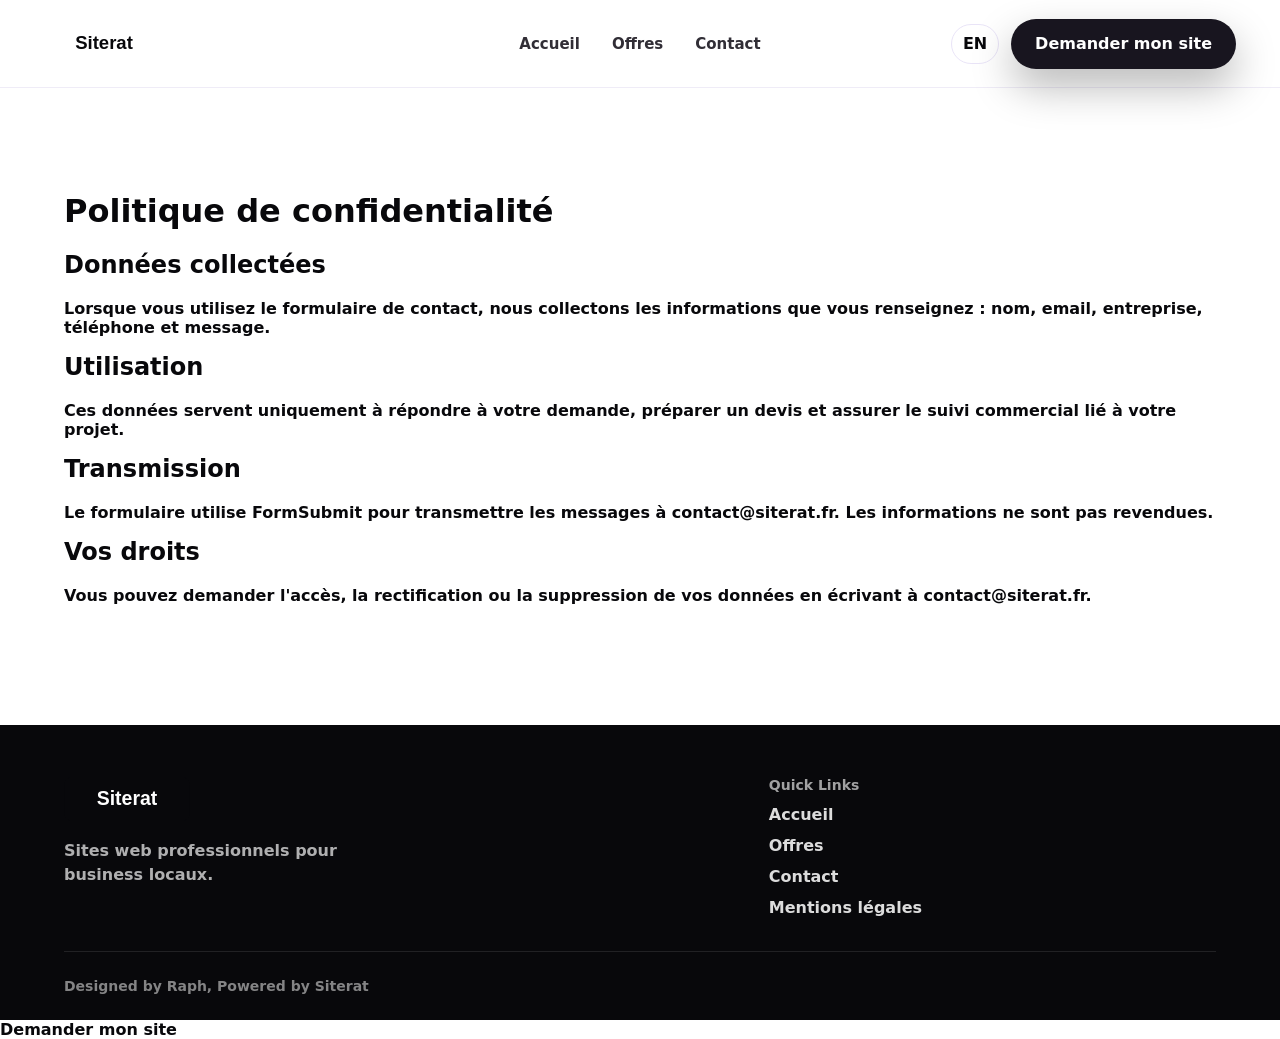
==== confidentialite.html @ 4a59ed34 "Add privacy policy page" ====
<!doctype html>
<html lang="fr">
  <head>
    <meta charset="utf-8" />
    <meta name="viewport" content="width=device-width, initial-scale=1" />
    <title>Confidentialit&eacute; | Siterat</title>
    <meta name="description" content="Politique de confidentialit&eacute; du site Siterat." />
    <link rel="canonical" href="https://siterat.fr/confidentialite.html" />
    <link rel="icon" href="assets/favicon.svg" type="image/svg+xml" />
    <link rel="stylesheet" href="styles.css" />
  </head>
  <body data-page="privacy">
    <header class="site-header" data-header><a class="brand" href="index.html"><img src="assets/siterat-logo-light.svg" alt="Siterat" /></a><button class="menu-button" type="button" aria-label="Menu" aria-expanded="false" data-menu-button><span></span><span></span><span></span></button><nav class="nav-links" data-nav><a href="index.html" data-fr="Accueil" data-en="Home">Accueil</a><a href="pricing.html" data-fr="Offres" data-en="Pricing">Offres</a><a href="contact.html">Contact</a></nav><div class="header-actions"><button class="lang-toggle" type="button" data-lang-toggle>EN</button><a class="button button-dark" href="contact.html"><span data-fr="Demander mon site" data-en="Request my site">Demander mon site</span></a></div></header>
    <main class="section-pad legal-page">
      <h1 data-fr="Politique de confidentialit&eacute;" data-en="Privacy policy">Politique de confidentialit&eacute;</h1>
      <section><h2 data-fr="Donn&eacute;es collect&eacute;es" data-en="Collected data">Donn&eacute;es collect&eacute;es</h2><p data-fr="Lorsque vous utilisez le formulaire de contact, nous collectons les informations que vous renseignez : nom, email, entreprise, t&eacute;l&eacute;phone et message." data-en="When you use the contact form, we collect the information you enter: name, email, company, phone and message.">Lorsque vous utilisez le formulaire de contact, nous collectons les informations que vous renseignez : nom, email, entreprise, t&eacute;l&eacute;phone et message.</p></section>
      <section><h2 data-fr="Utilisation" data-en="Use">Utilisation</h2><p data-fr="Ces donn&eacute;es servent uniquement &agrave; r&eacute;pondre &agrave; votre demande, pr&eacute;parer un devis et assurer le suivi commercial li&eacute; &agrave; votre projet." data-en="This data is only used to answer your request, prepare a quote and manage commercial follow-up related to your project.">Ces donn&eacute;es servent uniquement &agrave; r&eacute;pondre &agrave; votre demande, pr&eacute;parer un devis et assurer le suivi commercial li&eacute; &agrave; votre projet.</p></section>
      <section><h2 data-fr="Transmission" data-en="Transmission">Transmission</h2><p data-fr="Le formulaire utilise FormSubmit pour transmettre les messages &agrave; contact@siterat.fr. Les informations ne sont pas revendues." data-en="The form uses FormSubmit to send messages to contact@siterat.fr. Information is not resold.">Le formulaire utilise FormSubmit pour transmettre les messages &agrave; contact@siterat.fr. Les informations ne sont pas revendues.</p></section>
      <section><h2 data-fr="Vos droits" data-en="Your rights">Vos droits</h2><p data-fr="Vous pouvez demander l'acc&egrave;s, la rectification ou la suppression de vos donn&eacute;es en &eacute;crivant &agrave; contact@siterat.fr." data-en="You can request access, correction or deletion of your data by writing to contact@siterat.fr.">Vous pouvez demander l'acc&egrave;s, la rectification ou la suppression de vos donn&eacute;es en &eacute;crivant &agrave; <a href="mailto:contact@siterat.fr">contact@siterat.fr</a>.</p></section>
    </main>
    <footer class="site-footer"><div><a class="footer-brand" href="index.html"><img src="assets/siterat-logo-dark.svg" alt="Siterat" /></a><p data-fr="Sites web professionnels pour business locaux." data-en="Professional websites for local businesses.">Sites web professionnels pour business locaux.</p></div><nav class="footer-links"><strong>Quick Links</strong><a href="index.html" data-fr="Accueil" data-en="Home">Accueil</a><a href="pricing.html" data-fr="Offres" data-en="Pricing">Offres</a><a href="contact.html">Contact</a><a href="mentions-legales.html" data-fr="Mentions l&eacute;gales" data-en="Legal notice">Mentions l&eacute;gales</a></nav><div class="footer-bottom"><span>Designed by Raph, Powered by Siterat</span></div></footer>
    <a class="mobile-sticky-cta" href="contact.html" data-fr="Demander mon site" data-en="Request my site">Demander mon site</a>
    <script src="script.js"></script>
  </body>
</html>
---- styles.css ----
:root{--ink:#08080b;--ink2:#18151f;--muted:#666170;--paper:#fff;--soft:#f7f5ff;--line:#e9e4f7;--lav:#ded5ff;--violet:#6847ff;--violet2:#4e31de;--yellow:#ffe13f;--r:8px;--shadow:0 24px 60px rgba(52,38,115,.16);--dark-shadow:0 18px 42px rgba(0,0,0,.28)}*{box-sizing:border-box}html{scroll-behavior:smooth}body{margin:0;color:var(--ink);background:var(--paper);font-family:Manrope,Inter,system-ui,-apple-system,BlinkMacSystemFont,"Segoe UI",sans-serif;font-weight:700;letter-spacing:0}img{display:block;max-width:100%}a{color:inherit;text-decoration:none}button,input,textarea{font:inherit}.site-header{position:sticky;top:0;z-index:20;display:grid;grid-template-columns:1fr auto 1fr;align-items:center;gap:24px;min-height:88px;padding:16px clamp(20px,4vw,44px);background:rgba(255,255,255,.92);border-bottom:1px solid rgba(238,234,247,.9);backdrop-filter:blur(18px)}.brand img{width:auto;max-width:120px;max-height:42px;object-fit:contain}.nav-links{display:flex;align-items:center;justify-content:center;gap:clamp(18px,3vw,32px);color:#312e36;font-size:15px}.nav-links a{position:relative;padding:10px 0}.nav-links a:after{position:absolute;right:0;bottom:3px;left:0;height:2px;content:"";background:var(--violet);transform:scaleX(0);transition:transform .18s}.nav-links a:hover:after,.nav-links a[aria-current=page]:after{transform:scaleX(1)}.header-actions{display:flex;justify-self:end;align-items:center;gap:12px}.lang-toggle{width:48px;height:40px;border:1px solid var(--line);border-radius:999px;color:var(--ink);background:#fff;cursor:pointer}.menu-button{display:none;justify-self:end;width:46px;height:46px;border:1px solid var(--line);border-radius:999px;background:#fff}.menu-button span{display:block;width:18px;height:2px;margin:4px auto;background:var(--ink);border-radius:10px}.button{display:inline-flex;align-items:center;justify-content:center;gap:12px;min-height:50px;padding:0 24px;border:0;border-radius:999px;cursor:pointer;font-weight:800;line-height:1;transition:transform .18s,box-shadow .18s}.button:hover{transform:translateY(-2px)}.button i{display:grid;width:34px;height:34px;place-items:center;color:var(--ink);background:#fff;border-radius:999px;font-style:normal}.button-dark{color:#fff;background:var(--ink2);box-shadow:var(--dark-shadow)}.button-violet{color:#fff;background:linear-gradient(180deg,#7658ff,var(--violet2));box-shadow:0 18px 38px rgba(104,71,255,.38)}.button-light{color:var(--ink);background:#fff;box-shadow:0 18px 42px rgba(0,0,0,.14)}.hero,.page-hero{position:relative;overflow:hidden;background:radial-gradient(circle at 14% 18%,rgba(255,225,63,.28),transparent 22%),radial-gradient(circle at 78% 24%,rgba(104,71,255,.2),transparent 26%),linear-gradient(180deg,#fff 0%,#f7f4ff 30%,var(--lav) 100%)}.hero-home{display:grid;grid-template-columns:minmax(0,.92fr) minmax(360px,1.08fr);gap:clamp(34px,6vw,78px);align-items:center;min-height:calc(100vh - 88px);padding:74px clamp(18px,5vw,64px) 88px}.hero-copy{max-width:720px}.announcement{display:inline-flex;align-items:center;gap:10px;padding:6px 14px 6px 6px;color:#211f27;background:rgba(255,255,255,.94);border:1px solid #e9e3fb;border-radius:999px;box-shadow:0 14px 34px rgba(71,53,148,.16);font-size:14px}.announcement strong{padding:6px 11px;color:var(--ink);background:var(--yellow);border-radius:999px;font-size:13px}h1,h2,h3,p{margin-top:0}.hero h1,.page-hero h1{margin:26px 0 22px;font-size:clamp(46px,7.2vw,92px);line-height:.98;font-weight:800}.page-hero h1{max-width:920px;margin-inline:auto;font-size:clamp(42px,6vw,76px);text-align:center}.hero p,.page-hero p,.section-heading p,.section-copy p,.contact-copy p{color:var(--muted);font-size:clamp(17px,2vw,20px);line-height:1.55}.hero-actions{display:flex;flex-wrap:wrap;gap:14px;margin-top:32px}.comparison-card{position:relative;border:1px solid rgba(255,255,255,.9);border-radius:24px;background:rgba(255,255,255,.72);box-shadow:var(--shadow);backdrop-filter:blur(16px);padding:14px}.comparison-labels{display:flex;justify-content:space-between;padding:4px 8px 12px;color:var(--muted);font-size:13px;text-transform:uppercase}.comparison-stage{position:relative;min-height:470px;overflow:hidden;border-radius:18px;background:#ece8fa}.mockup{position:absolute;inset:0;display:grid;align-content:center;padding:clamp(22px,4vw,42px)}.before-site{color:#3f3b46;background:linear-gradient(135deg,#eeedf2,#d6d3dc)}.old-bar{width:100%;height:52px;margin-bottom:30px;border-radius:8px;background:repeating-linear-gradient(90deg,#b9b4c4 0 80px,#d5d1dc 80px 110px);opacity:.8}.old-feed{display:grid;gap:12px;max-width:360px}.old-feed span{height:48px;border-radius:8px;background:rgba(255,255,255,.5)}.after-site{color:#fff;background:radial-gradient(circle at 72% 20%,rgba(255,225,63,.36),transparent 24%),linear-gradient(135deg,#09090d,#211633 62%,#5d42f0);clip-path:inset(0 calc(100% - var(--split)) 0 0)}.site-top{display:flex;align-items:center;justify-content:space-between;gap:14px;margin-bottom:34px}.site-top span{width:38px;height:38px;border-radius:50%;background:var(--yellow)}.site-top a{padding:10px 15px;color:var(--ink);background:#fff;border-radius:999px;font-size:13px}.mockup h2{max-width:500px;margin-bottom:12px;font-size:clamp(34px,4vw,54px);line-height:1}.mockup p{max-width:460px;margin-bottom:28px;color:inherit;opacity:.82}.after-grid{display:grid;grid-template-columns:repeat(3,1fr);gap:12px;max-width:440px}.after-grid span{height:82px;border-radius:12px;background:rgba(255,255,255,.18);border:1px solid rgba(255,255,255,.22)}.comparison-divider{position:absolute;top:0;bottom:0;left:var(--split);width:2px;background:#fff;box-shadow:0 0 0 1px rgba(0,0,0,.08);transform:translateX(-1px)}.comparison-divider span{position:absolute;top:50%;left:50%;display:grid;width:50px;height:50px;place-items:center;color:var(--ink);background:#fff;border-radius:50%;box-shadow:var(--dark-shadow);transform:translate(-50%,-50%)}.comparison-range{position:absolute;inset:0;width:100%;height:100%;opacity:0;cursor:ew-resize}.drag-hint{margin:12px 6px 0;color:var(--muted);font-size:14px;text-align:center}.client-strip{overflow:hidden;padding:28px 0;background:#fff;border-block:1px solid var(--line)}.client-track{display:flex;width:max-content;gap:22px;animation:marquee 30s linear infinite}.client-track img{width:220px;height:86px;object-fit:contain;padding:16px;border:1px solid var(--line);border-radius:var(--r);background:#fff;box-shadow:0 12px 30px rgba(43,34,91,.06)}@keyframes marquee{to{transform:translateX(-50%)}}.section-pad{padding:104px clamp(20px,5vw,64px)}.split-section,.contact-hero{display:grid;grid-template-columns:minmax(0,.92fr) minmax(0,1.08fr);gap:clamp(32px,7vw,88px);align-items:center;width:min(1220px,100%);margin:0 auto}.section-copy h2,.section-heading h2,.bottom-cta h2,.contact-copy h1{margin-bottom:18px;font-size:clamp(38px,5.4vw,66px);line-height:1.04;font-weight:800}.eyebrow{margin-bottom:14px;color:var(--violet);font-size:14px;font-weight:800;text-transform:uppercase}.feature-stack,.faq-grid{display:grid;gap:16px}.feature-card,.customer-card,.support-card,.contact-form,details{border:1px solid var(--line);border-radius:var(--r);background:#fff;box-shadow:0 16px 40px rgba(28,21,66,.07)}.feature-card{padding:26px}.feature-card span{color:var(--violet);font-size:14px}.feature-card h3{margin:10px 0 8px;font-size:25px}.feature-card p{margin-bottom:0;color:var(--muted);line-height:1.5}.section-heading{max-width:820px;margin:0 auto 44px;text-align:center}.pricing-section{background:linear-gradient(180deg,#fff 0%,#f7f4ff 12%,var(--lav) 100%)}.pricing-grid{display:grid;grid-template-columns:repeat(3,minmax(0,1fr));gap:28px;width:min(1220px,100%);margin:0 auto}.price-card{overflow:hidden;border:1px solid rgba(255,255,255,.85);border-radius:26px;background:#efeff4;box-shadow:var(--shadow)}.price-card.featured{transform:translateY(-16px)}.price-head{display:grid;grid-template-columns:1fr auto;gap:18px;align-items:end;min-height:166px;padding:30px;background:#fff;border-radius:24px}.price-head h3{margin-bottom:7px;font-size:26px}.price-head p{margin-bottom:0;color:var(--muted)}.price span{display:block;margin-bottom:6px;color:var(--muted)}.price strong{font-size:clamp(42px,5vw,56px);line-height:.95}.full{width:calc(100% - 60px);margin:24px 30px 30px}.price-card ul{display:grid;gap:13px;margin:0;padding:0 30px 34px;list-style:none}.price-card li{position:relative;padding-left:24px;color:#403b49;line-height:1.4}.price-card li:before{position:absolute;top:.65em;left:0;width:6px;height:6px;content:"";background:var(--violet);border-radius:50%}.faq-section{background:#fbfaff}.faq-grid{width:min(960px,100%);margin:0 auto}details{padding:22px 24px}summary{cursor:pointer;font-size:19px;font-weight:800}details p{margin:14px 0 0;color:var(--muted);line-height:1.55}.page-hero{padding:94px clamp(20px,5vw,64px) 118px;text-align:center}.logo-wall{background:var(--soft)}.customer-grid{display:grid;grid-template-columns:repeat(5,minmax(0,1fr));gap:18px;width:min(1220px,100%);margin:0 auto}.customer-card{display:grid;gap:18px;padding:22px}.customer-card img{width:100%;height:96px;object-fit:contain;padding:12px;border-radius:var(--r);background:#fff;border:1px solid var(--line)}.customer-card p{margin-bottom:0;color:var(--muted);line-height:1.48}.contact-hero{align-items:start}.support-card{margin-top:28px;padding:24px}.support-card span{display:block;color:var(--violet);font-size:14px;text-transform:uppercase}.support-card a{display:inline-block;margin:10px 0 12px;font-size:24px}.contact-form{display:grid;grid-template-columns:repeat(2,minmax(0,1fr));gap:16px;padding:clamp(22px,4vw,34px);background:linear-gradient(180deg,rgba(255,255,255,.96),rgba(247,244,255,.96))}.contact-form label{display:grid;gap:8px;color:#34303a;font-size:14px}.contact-form input,.contact-form textarea{width:100%;border:1px solid #ddd7ef;border-radius:var(--r);padding:15px 16px;color:var(--ink);background:#fff;outline:0;resize:vertical}.contact-form input:focus,.contact-form textarea:focus{border-color:var(--violet);box-shadow:0 0 0 4px rgba(104,71,255,.14)}.full-field,.form-button,.form-note{grid-column:1/-1}.form-note{margin:0;color:var(--muted);font-size:13px;line-height:1.45}.success-banner{display:none;margin-bottom:20px;padding:16px 18px;color:#12351f;background:#e9f8ee;border:1px solid #bde8ca;border-radius:var(--r)}.success-banner.is-visible{display:block}.bottom-cta{padding:44px clamp(20px,5vw,64px);color:#fff;background:radial-gradient(circle at 68% 20%,rgba(104,71,255,.28),transparent 24%),linear-gradient(135deg,#08080b 0%,#171126 58%,#08080b 100%)}.bottom-cta-inner{display:grid;grid-template-columns:1fr auto;gap:24px;align-items:center;width:min(1180px,100%);margin:0 auto}.bottom-cta h2{max-width:760px;margin-bottom:0;font-size:clamp(30px,3.8vw,48px)}.bottom-cta .eyebrow{color:#d8d0ff}.site-footer{display:grid;grid-template-columns:1.2fr .8fr;gap:34px;padding:52px clamp(20px,5vw,64px) 26px;color:#fff;background:var(--ink)}.footer-brand img{width:auto;max-width:126px;max-height:54px;object-fit:contain}.site-footer p{max-width:300px;margin:18px 0 0;color:rgba(255,255,255,.68);line-height:1.55}.footer-links{display:grid;align-content:start;gap:12px}.footer-links strong{color:rgba(255,255,255,.62);font-size:14px}.footer-links a{color:rgba(255,255,255,.86)}.footer-bottom{grid-column:1/-1;padding-top:26px;color:rgba(255,255,255,.5);border-top:1px solid rgba(255,255,255,.1);font-size:14px}.reveal{opacity:0;transform:translateY(26px);transition:opacity .7s,transform .7s}.reveal.is-visible{opacity:1;transform:translateY(0)}@media (prefers-reduced-motion:reduce){*,*:before,*:after{scroll-behavior:auto!important;animation-duration:.01ms!important;animation-iteration-count:1!important;transition-duration:.01ms!important}}@media (max-width:980px){.site-header{grid-template-columns:1fr auto}.menu-button{display:block}.nav-links,.header-actions{display:none}.site-header.is-open .nav-links{display:grid;grid-column:1/-1;justify-content:stretch;gap:0;padding:8px;background:#fff;border:1px solid var(--line);border-radius:var(--r)}.site-header.is-open .nav-links a{padding:14px}.site-header.is-open .header-actions{display:flex;grid-column:1/-1;justify-self:stretch;justify-content:space-between}.hero-home,.split-section,.contact-hero,.bottom-cta-inner,.site-footer{grid-template-columns:1fr}.pricing-grid,.customer-grid{grid-template-columns:1fr}.price-card.featured{transform:none}}@media (max-width:640px){.site-header{min-height:76px;padding:14px 18px}.brand img{max-width:108px;max-height:38px}.hero-home{min-height:auto;padding-top:54px}.hero h1{font-size:47px}.comparison-stage{min-height:390px}.mockup h2{font-size:34px}.section-pad{padding:74px 18px}.price-head,.contact-form{grid-template-columns:1fr}.full{width:calc(100% - 52px);margin-inline:26px}.client-track img{width:180px;height:72px}}
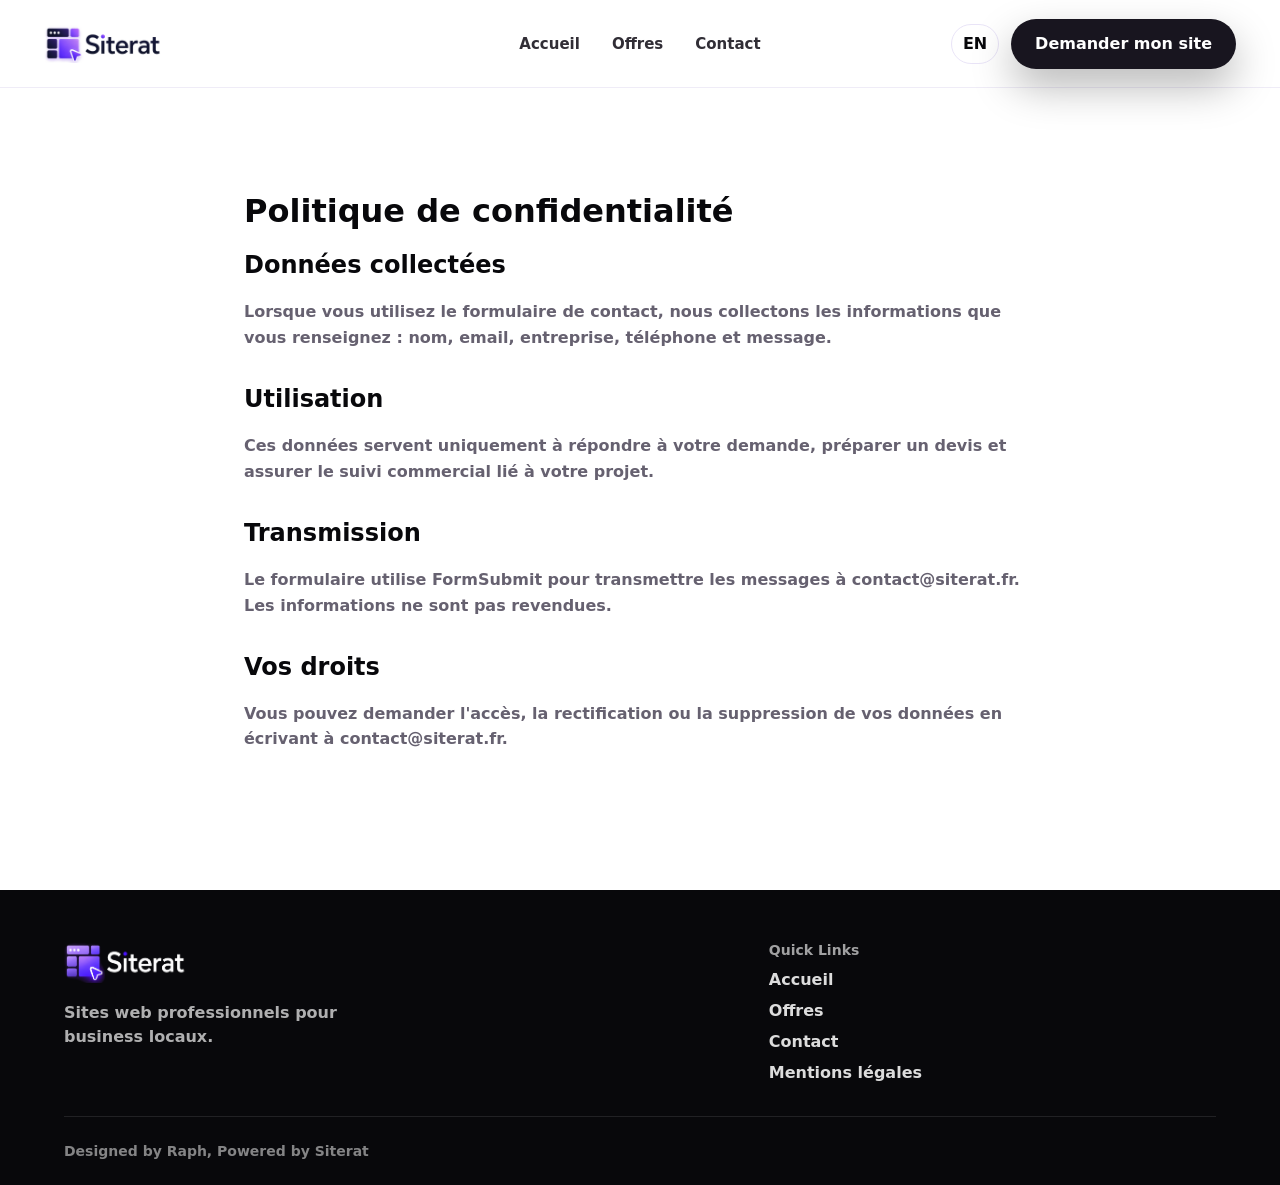
==== commit 5d99646e: "Update logo and footer branding in privacy page" ====
--- a/confidentialite.html
+++ b/confidentialite.html
@@ -10,7 +10,7 @@
     <link rel="stylesheet" href="styles.css" />
   </head>
   <body data-page="privacy">
-    <header class="site-header" data-header><a class="brand" href="index.html"><img src="assets/siterat-logo-light.svg" alt="Siterat" /></a><button class="menu-button" type="button" aria-label="Menu" aria-expanded="false" data-menu-button><span></span><span></span><span></span></button><nav class="nav-links" data-nav><a href="index.html" data-fr="Accueil" data-en="Home">Accueil</a><a href="pricing.html" data-fr="Offres" data-en="Pricing">Offres</a><a href="contact.html">Contact</a></nav><div class="header-actions"><button class="lang-toggle" type="button" data-lang-toggle>EN</button><a class="button button-dark" href="contact.html"><span data-fr="Demander mon site" data-en="Request my site">Demander mon site</span></a></div></header>
+    <header class="site-header" data-header><a class="brand" href="index.html"><img src="assets/Siterat_logo_white_background.png" alt="Siterat" /></a><button class="menu-button" type="button" aria-label="Menu" aria-expanded="false" data-menu-button><span></span><span></span><span></span></button><nav class="nav-links" data-nav><a href="index.html" data-fr="Accueil" data-en="Home">Accueil</a><a href="pricing.html" data-fr="Offres" data-en="Pricing">Offres</a><a href="contact.html">Contact</a></nav><div class="header-actions"><button class="lang-toggle" type="button" data-lang-toggle>EN</button><a class="button button-dark" href="contact.html"><span data-fr="Demander mon site" data-en="Request my site">Demander mon site</span></a></div></header>
     <main class="section-pad legal-page">
       <h1 data-fr="Politique de confidentialit&eacute;" data-en="Privacy policy">Politique de confidentialit&eacute;</h1>
       <section><h2 data-fr="Donn&eacute;es collect&eacute;es" data-en="Collected data">Donn&eacute;es collect&eacute;es</h2><p data-fr="Lorsque vous utilisez le formulaire de contact, nous collectons les informations que vous renseignez : nom, email, entreprise, t&eacute;l&eacute;phone et message." data-en="When you use the contact form, we collect the information you enter: name, email, company, phone and message.">Lorsque vous utilisez le formulaire de contact, nous collectons les informations que vous renseignez : nom, email, entreprise, t&eacute;l&eacute;phone et message.</p></section>
@@ -18,7 +18,7 @@
       <section><h2 data-fr="Transmission" data-en="Transmission">Transmission</h2><p data-fr="Le formulaire utilise FormSubmit pour transmettre les messages &agrave; contact@siterat.fr. Les informations ne sont pas revendues." data-en="The form uses FormSubmit to send messages to contact@siterat.fr. Information is not resold.">Le formulaire utilise FormSubmit pour transmettre les messages &agrave; contact@siterat.fr. Les informations ne sont pas revendues.</p></section>
       <section><h2 data-fr="Vos droits" data-en="Your rights">Vos droits</h2><p data-fr="Vous pouvez demander l'acc&egrave;s, la rectification ou la suppression de vos donn&eacute;es en &eacute;crivant &agrave; contact@siterat.fr." data-en="You can request access, correction or deletion of your data by writing to contact@siterat.fr.">Vous pouvez demander l'acc&egrave;s, la rectification ou la suppression de vos donn&eacute;es en &eacute;crivant &agrave; <a href="mailto:contact@siterat.fr">contact@siterat.fr</a>.</p></section>
     </main>
-    <footer class="site-footer"><div><a class="footer-brand" href="index.html"><img src="assets/siterat-logo-dark.svg" alt="Siterat" /></a><p data-fr="Sites web professionnels pour business locaux." data-en="Professional websites for local businesses.">Sites web professionnels pour business locaux.</p></div><nav class="footer-links"><strong>Quick Links</strong><a href="index.html" data-fr="Accueil" data-en="Home">Accueil</a><a href="pricing.html" data-fr="Offres" data-en="Pricing">Offres</a><a href="contact.html">Contact</a><a href="mentions-legales.html" data-fr="Mentions l&eacute;gales" data-en="Legal notice">Mentions l&eacute;gales</a></nav><div class="footer-bottom"><span>Designed by Raph, Powered by Siterat</span></div></footer>
+    <footer class="site-footer"><div><a class="footer-brand" href="index.html"><img src="assets/Siterat_logo_lightblack_background.png" alt="Siterat" /></a><p data-fr="Sites web professionnels pour business locaux." data-en="Professional websites for local businesses.">Sites web professionnels pour business locaux.</p></div><nav class="footer-links"><strong>Quick Links</strong><a href="index.html" data-fr="Accueil" data-en="Home">Accueil</a><a href="pricing.html" data-fr="Offres" data-en="Pricing">Offres</a><a href="contact.html">Contact</a><a href="mentions-legales.html" data-fr="Mentions l&eacute;gales" data-en="Legal notice">Mentions l&eacute;gales</a></nav><div class="footer-bottom"><span>Designed by Raph, Powered by Siterat</span></div></footer>
     <a class="mobile-sticky-cta" href="contact.html" data-fr="Demander mon site" data-en="Request my site">Demander mon site</a>
     <script src="script.js"></script>
   </body>
--- a/styles.css
+++ b/styles.css
@@ -1 +1,250 @@
-:root{--ink:#08080b;--ink2:#18151f;--muted:#666170;--paper:#fff;--soft:#f7f5ff;--line:#e9e4f7;--lav:#ded5ff;--violet:#6847ff;--violet2:#4e31de;--yellow:#ffe13f;--r:8px;--shadow:0 24px 60px rgba(52,38,115,.16);--dark-shadow:0 18px 42px rgba(0,0,0,.28)}*{box-sizing:border-box}html{scroll-behavior:smooth}body{margin:0;color:var(--ink);background:var(--paper);font-family:Manrope,Inter,system-ui,-apple-system,BlinkMacSystemFont,"Segoe UI",sans-serif;font-weight:700;letter-spacing:0}img{display:block;max-width:100%}a{color:inherit;text-decoration:none}button,input,textarea{font:inherit}.site-header{position:sticky;top:0;z-index:20;display:grid;grid-template-columns:1fr auto 1fr;align-items:center;gap:24px;min-height:88px;padding:16px clamp(20px,4vw,44px);background:rgba(255,255,255,.92);border-bottom:1px solid rgba(238,234,247,.9);backdrop-filter:blur(18px)}.brand img{width:auto;max-width:120px;max-height:42px;object-fit:contain}.nav-links{display:flex;align-items:center;justify-content:center;gap:clamp(18px,3vw,32px);color:#312e36;font-size:15px}.nav-links a{position:relative;padding:10px 0}.nav-links a:after{position:absolute;right:0;bottom:3px;left:0;height:2px;content:"";background:var(--violet);transform:scaleX(0);transition:transform .18s}.nav-links a:hover:after,.nav-links a[aria-current=page]:after{transform:scaleX(1)}.header-actions{display:flex;justify-self:end;align-items:center;gap:12px}.lang-toggle{width:48px;height:40px;border:1px solid var(--line);border-radius:999px;color:var(--ink);background:#fff;cursor:pointer}.menu-button{display:none;justify-self:end;width:46px;height:46px;border:1px solid var(--line);border-radius:999px;background:#fff}.menu-button span{display:block;width:18px;height:2px;margin:4px auto;background:var(--ink);border-radius:10px}.button{display:inline-flex;align-items:center;justify-content:center;gap:12px;min-height:50px;padding:0 24px;border:0;border-radius:999px;cursor:pointer;font-weight:800;line-height:1;transition:transform .18s,box-shadow .18s}.button:hover{transform:translateY(-2px)}.button i{display:grid;width:34px;height:34px;place-items:center;color:var(--ink);background:#fff;border-radius:999px;font-style:normal}.button-dark{color:#fff;background:var(--ink2);box-shadow:var(--dark-shadow)}.button-violet{color:#fff;background:linear-gradient(180deg,#7658ff,var(--violet2));box-shadow:0 18px 38px rgba(104,71,255,.38)}.button-light{color:var(--ink);background:#fff;box-shadow:0 18px 42px rgba(0,0,0,.14)}.hero,.page-hero{position:relative;overflow:hidden;background:radial-gradient(circle at 14% 18%,rgba(255,225,63,.28),transparent 22%),radial-gradient(circle at 78% 24%,rgba(104,71,255,.2),transparent 26%),linear-gradient(180deg,#fff 0%,#f7f4ff 30%,var(--lav) 100%)}.hero-home{display:grid;grid-template-columns:minmax(0,.92fr) minmax(360px,1.08fr);gap:clamp(34px,6vw,78px);align-items:center;min-height:calc(100vh - 88px);padding:74px clamp(18px,5vw,64px) 88px}.hero-copy{max-width:720px}.announcement{display:inline-flex;align-items:center;gap:10px;padding:6px 14px 6px 6px;color:#211f27;background:rgba(255,255,255,.94);border:1px solid #e9e3fb;border-radius:999px;box-shadow:0 14px 34px rgba(71,53,148,.16);font-size:14px}.announcement strong{padding:6px 11px;color:var(--ink);background:var(--yellow);border-radius:999px;font-size:13px}h1,h2,h3,p{margin-top:0}.hero h1,.page-hero h1{margin:26px 0 22px;font-size:clamp(46px,7.2vw,92px);line-height:.98;font-weight:800}.page-hero h1{max-width:920px;margin-inline:auto;font-size:clamp(42px,6vw,76px);text-align:center}.hero p,.page-hero p,.section-heading p,.section-copy p,.contact-copy p{color:var(--muted);font-size:clamp(17px,2vw,20px);line-height:1.55}.hero-actions{display:flex;flex-wrap:wrap;gap:14px;margin-top:32px}.comparison-card{position:relative;border:1px solid rgba(255,255,255,.9);border-radius:24px;background:rgba(255,255,255,.72);box-shadow:var(--shadow);backdrop-filter:blur(16px);padding:14px}.comparison-labels{display:flex;justify-content:space-between;padding:4px 8px 12px;color:var(--muted);font-size:13px;text-transform:uppercase}.comparison-stage{position:relative;min-height:470px;overflow:hidden;border-radius:18px;background:#ece8fa}.mockup{position:absolute;inset:0;display:grid;align-content:center;padding:clamp(22px,4vw,42px)}.before-site{color:#3f3b46;background:linear-gradient(135deg,#eeedf2,#d6d3dc)}.old-bar{width:100%;height:52px;margin-bottom:30px;border-radius:8px;background:repeating-linear-gradient(90deg,#b9b4c4 0 80px,#d5d1dc 80px 110px);opacity:.8}.old-feed{display:grid;gap:12px;max-width:360px}.old-feed span{height:48px;border-radius:8px;background:rgba(255,255,255,.5)}.after-site{color:#fff;background:radial-gradient(circle at 72% 20%,rgba(255,225,63,.36),transparent 24%),linear-gradient(135deg,#09090d,#211633 62%,#5d42f0);clip-path:inset(0 calc(100% - var(--split)) 0 0)}.site-top{display:flex;align-items:center;justify-content:space-between;gap:14px;margin-bottom:34px}.site-top span{width:38px;height:38px;border-radius:50%;background:var(--yellow)}.site-top a{padding:10px 15px;color:var(--ink);background:#fff;border-radius:999px;font-size:13px}.mockup h2{max-width:500px;margin-bottom:12px;font-size:clamp(34px,4vw,54px);line-height:1}.mockup p{max-width:460px;margin-bottom:28px;color:inherit;opacity:.82}.after-grid{display:grid;grid-template-columns:repeat(3,1fr);gap:12px;max-width:440px}.after-grid span{height:82px;border-radius:12px;background:rgba(255,255,255,.18);border:1px solid rgba(255,255,255,.22)}.comparison-divider{position:absolute;top:0;bottom:0;left:var(--split);width:2px;background:#fff;box-shadow:0 0 0 1px rgba(0,0,0,.08);transform:translateX(-1px)}.comparison-divider span{position:absolute;top:50%;left:50%;display:grid;width:50px;height:50px;place-items:center;color:var(--ink);background:#fff;border-radius:50%;box-shadow:var(--dark-shadow);transform:translate(-50%,-50%)}.comparison-range{position:absolute;inset:0;width:100%;height:100%;opacity:0;cursor:ew-resize}.drag-hint{margin:12px 6px 0;color:var(--muted);font-size:14px;text-align:center}.client-strip{overflow:hidden;padding:28px 0;background:#fff;border-block:1px solid var(--line)}.client-track{display:flex;width:max-content;gap:22px;animation:marquee 30s linear infinite}.client-track img{width:220px;height:86px;object-fit:contain;padding:16px;border:1px solid var(--line);border-radius:var(--r);background:#fff;box-shadow:0 12px 30px rgba(43,34,91,.06)}@keyframes marquee{to{transform:translateX(-50%)}}.section-pad{padding:104px clamp(20px,5vw,64px)}.split-section,.contact-hero{display:grid;grid-template-columns:minmax(0,.92fr) minmax(0,1.08fr);gap:clamp(32px,7vw,88px);align-items:center;width:min(1220px,100%);margin:0 auto}.section-copy h2,.section-heading h2,.bottom-cta h2,.contact-copy h1{margin-bottom:18px;font-size:clamp(38px,5.4vw,66px);line-height:1.04;font-weight:800}.eyebrow{margin-bottom:14px;color:var(--violet);font-size:14px;font-weight:800;text-transform:uppercase}.feature-stack,.faq-grid{display:grid;gap:16px}.feature-card,.customer-card,.support-card,.contact-form,details{border:1px solid var(--line);border-radius:var(--r);background:#fff;box-shadow:0 16px 40px rgba(28,21,66,.07)}.feature-card{padding:26px}.feature-card span{color:var(--violet);font-size:14px}.feature-card h3{margin:10px 0 8px;font-size:25px}.feature-card p{margin-bottom:0;color:var(--muted);line-height:1.5}.section-heading{max-width:820px;margin:0 auto 44px;text-align:center}.pricing-section{background:linear-gradient(180deg,#fff 0%,#f7f4ff 12%,var(--lav) 100%)}.pricing-grid{display:grid;grid-template-columns:repeat(3,minmax(0,1fr));gap:28px;width:min(1220px,100%);margin:0 auto}.price-card{overflow:hidden;border:1px solid rgba(255,255,255,.85);border-radius:26px;background:#efeff4;box-shadow:var(--shadow)}.price-card.featured{transform:translateY(-16px)}.price-head{display:grid;grid-template-columns:1fr auto;gap:18px;align-items:end;min-height:166px;padding:30px;background:#fff;border-radius:24px}.price-head h3{margin-bottom:7px;font-size:26px}.price-head p{margin-bottom:0;color:var(--muted)}.price span{display:block;margin-bottom:6px;color:var(--muted)}.price strong{font-size:clamp(42px,5vw,56px);line-height:.95}.full{width:calc(100% - 60px);margin:24px 30px 30px}.price-card ul{display:grid;gap:13px;margin:0;padding:0 30px 34px;list-style:none}.price-card li{position:relative;padding-left:24px;color:#403b49;line-height:1.4}.price-card li:before{position:absolute;top:.65em;left:0;width:6px;height:6px;content:"";background:var(--violet);border-radius:50%}.faq-section{background:#fbfaff}.faq-grid{width:min(960px,100%);margin:0 auto}details{padding:22px 24px}summary{cursor:pointer;font-size:19px;font-weight:800}details p{margin:14px 0 0;color:var(--muted);line-height:1.55}.page-hero{padding:94px clamp(20px,5vw,64px) 118px;text-align:center}.logo-wall{background:var(--soft)}.customer-grid{display:grid;grid-template-columns:repeat(5,minmax(0,1fr));gap:18px;width:min(1220px,100%);margin:0 auto}.customer-card{display:grid;gap:18px;padding:22px}.customer-card img{width:100%;height:96px;object-fit:contain;padding:12px;border-radius:var(--r);background:#fff;border:1px solid var(--line)}.customer-card p{margin-bottom:0;color:var(--muted);line-height:1.48}.contact-hero{align-items:start}.support-card{margin-top:28px;padding:24px}.support-card span{display:block;color:var(--violet);font-size:14px;text-transform:uppercase}.support-card a{display:inline-block;margin:10px 0 12px;font-size:24px}.contact-form{display:grid;grid-template-columns:repeat(2,minmax(0,1fr));gap:16px;padding:clamp(22px,4vw,34px);background:linear-gradient(180deg,rgba(255,255,255,.96),rgba(247,244,255,.96))}.contact-form label{display:grid;gap:8px;color:#34303a;font-size:14px}.contact-form input,.contact-form textarea{width:100%;border:1px solid #ddd7ef;border-radius:var(--r);padding:15px 16px;color:var(--ink);background:#fff;outline:0;resize:vertical}.contact-form input:focus,.contact-form textarea:focus{border-color:var(--violet);box-shadow:0 0 0 4px rgba(104,71,255,.14)}.full-field,.form-button,.form-note{grid-column:1/-1}.form-note{margin:0;color:var(--muted);font-size:13px;line-height:1.45}.success-banner{display:none;margin-bottom:20px;padding:16px 18px;color:#12351f;background:#e9f8ee;border:1px solid #bde8ca;border-radius:var(--r)}.success-banner.is-visible{display:block}.bottom-cta{padding:44px clamp(20px,5vw,64px);color:#fff;background:radial-gradient(circle at 68% 20%,rgba(104,71,255,.28),transparent 24%),linear-gradient(135deg,#08080b 0%,#171126 58%,#08080b 100%)}.bottom-cta-inner{display:grid;grid-template-columns:1fr auto;gap:24px;align-items:center;width:min(1180px,100%);margin:0 auto}.bottom-cta h2{max-width:760px;margin-bottom:0;font-size:clamp(30px,3.8vw,48px)}.bottom-cta .eyebrow{color:#d8d0ff}.site-footer{display:grid;grid-template-columns:1.2fr .8fr;gap:34px;padding:52px clamp(20px,5vw,64px) 26px;color:#fff;background:var(--ink)}.footer-brand img{width:auto;max-width:126px;max-height:54px;object-fit:contain}.site-footer p{max-width:300px;margin:18px 0 0;color:rgba(255,255,255,.68);line-height:1.55}.footer-links{display:grid;align-content:start;gap:12px}.footer-links strong{color:rgba(255,255,255,.62);font-size:14px}.footer-links a{color:rgba(255,255,255,.86)}.footer-bottom{grid-column:1/-1;padding-top:26px;color:rgba(255,255,255,.5);border-top:1px solid rgba(255,255,255,.1);font-size:14px}.reveal{opacity:0;transform:translateY(26px);transition:opacity .7s,transform .7s}.reveal.is-visible{opacity:1;transform:translateY(0)}@media (prefers-reduced-motion:reduce){*,*:before,*:after{scroll-behavior:auto!important;animation-duration:.01ms!important;animation-iteration-count:1!important;transition-duration:.01ms!important}}@media (max-width:980px){.site-header{grid-template-columns:1fr auto}.menu-button{display:block}.nav-links,.header-actions{display:none}.site-header.is-open .nav-links{display:grid;grid-column:1/-1;justify-content:stretch;gap:0;padding:8px;background:#fff;border:1px solid var(--line);border-radius:var(--r)}.site-header.is-open .nav-links a{padding:14px}.site-header.is-open .header-actions{display:flex;grid-column:1/-1;justify-self:stretch;justify-content:space-between}.hero-home,.split-section,.contact-hero,.bottom-cta-inner,.site-footer{grid-template-columns:1fr}.pricing-grid,.customer-grid{grid-template-columns:1fr}.price-card.featured{transform:none}}@media (max-width:640px){.site-header{min-height:76px;padding:14px 18px}.brand img{max-width:108px;max-height:38px}.hero-home{min-height:auto;padding-top:54px}.hero h1{font-size:47px}.comparison-stage{min-height:390px}.mockup h2{font-size:34px}.section-pad{padding:74px 18px}.price-head,.contact-form{grid-template-columns:1fr}.full{width:calc(100% - 52px);margin-inline:26px}.client-track img{width:180px;height:72px}}
+:root {
+  --ink: #08080b;
+  --ink-2: #18151f;
+  --muted: #666170;
+  --paper: #fff;
+  --soft: #f7f5ff;
+  --line: #e9e4f7;
+  --lavender: #ded5ff;
+  --violet: #6847ff;
+  --violet-2: #4e31de;
+  --yellow: #ffe13f;
+  --radius: 8px;
+  --shadow-soft: 0 24px 60px rgba(52, 38, 115, 0.16);
+  --shadow-dark: 0 18px 42px rgba(0, 0, 0, 0.28);
+}
+
+* { box-sizing: border-box; }
+html { scroll-behavior: smooth; }
+body {
+  margin: 0;
+  color: var(--ink);
+  background: var(--paper);
+  font-family: Manrope, Inter, system-ui, -apple-system, BlinkMacSystemFont, "Segoe UI", sans-serif;
+  font-weight: 700;
+  letter-spacing: 0;
+}
+img { display: block; max-width: 100%; }
+a { color: inherit; text-decoration: none; }
+button, input, textarea { font: inherit; }
+a:focus-visible, button:focus-visible, input:focus-visible, textarea:focus-visible, summary:focus-visible {
+  outline: 3px solid rgba(104, 71, 255, 0.36);
+  outline-offset: 3px;
+}
+
+.site-header {
+  position: sticky;
+  top: 0;
+  z-index: 30;
+  display: grid;
+  grid-template-columns: 1fr auto 1fr;
+  align-items: center;
+  gap: 24px;
+  min-height: 88px;
+  padding: 16px clamp(20px, 4vw, 44px);
+  background: rgba(255, 255, 255, 0.92);
+  border-bottom: 1px solid rgba(238, 234, 247, 0.9);
+  backdrop-filter: blur(18px);
+}
+.brand img { width: auto; max-width: 120px; max-height: 42px; object-fit: contain; }
+.nav-links { display: flex; align-items: center; justify-content: center; gap: clamp(18px, 3vw, 32px); color: #312e36; font-size: 15px; }
+.nav-links a { position: relative; padding: 10px 0; }
+.nav-links a::after { position: absolute; right: 0; bottom: 3px; left: 0; height: 2px; content: ""; background: var(--violet); transform: scaleX(0); transition: transform 180ms ease; }
+.nav-links a:hover::after, .nav-links a[aria-current="page"]::after { transform: scaleX(1); }
+.header-actions { display: flex; justify-self: end; align-items: center; gap: 12px; }
+.lang-toggle { width: 48px; height: 40px; border: 1px solid var(--line); border-radius: 999px; color: var(--ink); background: #fff; cursor: pointer; }
+.menu-button { display: none; justify-self: end; width: 46px; height: 46px; border: 1px solid var(--line); border-radius: 999px; background: #fff; }
+.menu-button span { display: block; width: 18px; height: 2px; margin: 4px auto; background: var(--ink); border-radius: 10px; }
+
+.button {
+  display: inline-flex;
+  align-items: center;
+  justify-content: center;
+  gap: 12px;
+  min-height: 50px;
+  padding: 0 24px;
+  border: 0;
+  border-radius: 999px;
+  cursor: pointer;
+  font-weight: 800;
+  line-height: 1;
+  transition: transform 180ms ease, box-shadow 180ms ease;
+}
+.button:hover { transform: translateY(-2px); }
+.button i { display: grid; width: 34px; height: 34px; place-items: center; color: var(--ink); background: #fff; border-radius: 999px; font-style: normal; }
+.button-dark { color: #fff; background: var(--ink-2); box-shadow: var(--shadow-dark); }
+.button-violet { color: #fff; background: linear-gradient(180deg, #7658ff, var(--violet-2)); box-shadow: 0 18px 38px rgba(104, 71, 255, 0.38); }
+.button-light { color: var(--ink); background: #fff; box-shadow: 0 18px 42px rgba(0, 0, 0, 0.14); }
+
+.hero, .page-hero {
+  position: relative;
+  overflow: hidden;
+  background:
+    radial-gradient(circle at 14% 18%, rgba(255, 225, 63, 0.28), transparent 22%),
+    radial-gradient(circle at 78% 24%, rgba(104, 71, 255, 0.2), transparent 26%),
+    linear-gradient(180deg, #fff 0%, #f7f4ff 30%, var(--lavender) 100%);
+}
+.hero-home {
+  display: grid;
+  grid-template-columns: minmax(0, 0.92fr) minmax(360px, 1.08fr);
+  gap: clamp(34px, 6vw, 78px);
+  align-items: center;
+  min-height: calc(100vh - 88px);
+  padding: 74px clamp(18px, 5vw, 64px) 88px;
+}
+.hero-copy { max-width: 720px; }
+.announcement {
+  display: inline-flex;
+  align-items: center;
+  gap: 10px;
+  padding: 6px 14px 6px 6px;
+  color: #211f27;
+  background: rgba(255, 255, 255, 0.94);
+  border: 1px solid #e9e3fb;
+  border-radius: 999px;
+  box-shadow: 0 14px 34px rgba(71, 53, 148, 0.16);
+  font-size: 14px;
+}
+.announcement strong { padding: 6px 11px; color: var(--ink); background: var(--yellow); border-radius: 999px; font-size: 13px; }
+h1, h2, h3, p { margin-top: 0; }
+.hero h1, .page-hero h1 { margin: 26px 0 22px; font-size: clamp(46px, 7.2vw, 92px); line-height: 0.98; font-weight: 800; }
+.page-hero h1 { max-width: 920px; margin-inline: auto; font-size: clamp(42px, 6vw, 76px); text-align: center; }
+.hero p, .page-hero p, .section-heading p, .section-copy p, .contact-copy p { color: var(--muted); font-size: clamp(17px, 2vw, 20px); line-height: 1.55; }
+.hero-actions { display: flex; flex-wrap: wrap; gap: 14px; margin-top: 32px; }
+
+.comparison-card { position: relative; border: 1px solid rgba(255,255,255,.9); border-radius: 24px; background: rgba(255,255,255,.72); box-shadow: var(--shadow-soft); backdrop-filter: blur(16px); padding: 14px; }
+.comparison-labels { display: flex; justify-content: space-between; padding: 4px 8px 12px; color: var(--muted); font-size: 13px; text-transform: uppercase; }
+.comparison-stage { position: relative; min-height: 470px; overflow: hidden; border-radius: 18px; background: #ece8fa; }
+.mockup { position: absolute; inset: 0; display: grid; align-content: center; padding: clamp(22px, 4vw, 42px); }
+.before-site { color: #3f3b46; background: linear-gradient(135deg, #eeedf2, #d6d3dc); }
+.old-browser { display: flex; gap: 8px; width: 100%; height: 52px; margin-bottom: 30px; padding: 18px; border-radius: 8px; background: #c7c2cf; }
+.old-browser span { width: 12px; height: 12px; border-radius: 50%; background: #9f99ac; }
+.old-feed { display: grid; gap: 12px; max-width: 360px; }
+.old-feed span { height: 48px; border-radius: 8px; background: rgba(255,255,255,.5); }
+.after-site { color: #fff; background: radial-gradient(circle at 72% 20%, rgba(255,225,63,.36), transparent 24%), linear-gradient(135deg, #09090d, #211633 62%, #5d42f0); clip-path: inset(0 calc(100% - var(--split)) 0 0); }
+.site-top { display: flex; align-items: center; justify-content: space-between; gap: 14px; margin-bottom: 34px; }
+.site-top span { width: 38px; height: 38px; border-radius: 50%; background: var(--yellow); }
+.site-top a { padding: 10px 15px; color: var(--ink); background: #fff; border-radius: 999px; font-size: 13px; }
+.mockup h2 { max-width: 500px; margin-bottom: 12px; font-size: clamp(34px, 4vw, 54px); line-height: 1; }
+.mockup p { max-width: 460px; margin-bottom: 28px; color: inherit; opacity: .82; }
+.after-grid { display: grid; grid-template-columns: repeat(3, 1fr); gap: 12px; max-width: 440px; }
+.after-grid span { display: grid; gap: 4px; min-height: 82px; align-content: center; padding: 14px; border-radius: 12px; background: rgba(255,255,255,.18); border: 1px solid rgba(255,255,255,.22); }
+.after-grid b { font-size: 20px; }
+.after-grid small { color: rgba(255,255,255,.74); }
+.comparison-divider { position: absolute; top: 0; bottom: 0; left: var(--split); width: 2px; background: #fff; box-shadow: 0 0 0 1px rgba(0,0,0,.08); transform: translateX(-1px); }
+.comparison-divider span { position: absolute; top: 50%; left: 50%; display: grid; width: 50px; height: 50px; place-items: center; color: var(--ink); background: #fff; border-radius: 50%; box-shadow: var(--shadow-dark); transform: translate(-50%, -50%); }
+.comparison-range { position: absolute; inset: 0; width: 100%; height: 100%; opacity: 0; cursor: ew-resize; }
+.drag-hint { margin: 12px 6px 0; color: var(--muted); font-size: 14px; text-align: center; }
+
+.client-strip { overflow: hidden; padding: 28px 0; background: #fff; border-block: 1px solid var(--line); }
+.client-track { display: flex; width: max-content; gap: 22px; animation: marquee 30s linear infinite; }
+.client-track img { width: 220px; height: 86px; object-fit: contain; padding: 16px; border: 1px solid var(--line); border-radius: var(--radius); background: #fff; box-shadow: 0 12px 30px rgba(43,34,91,.06); }
+@keyframes marquee { to { transform: translateX(-50%); } }
+
+.section-pad { padding: 104px clamp(20px, 5vw, 64px); }
+.split-section, .contact-hero { display: grid; grid-template-columns: minmax(0,.92fr) minmax(0,1.08fr); gap: clamp(32px, 7vw, 88px); align-items: center; width: min(1220px, 100%); margin: 0 auto; }
+.section-copy h2, .section-heading h2, .bottom-cta h2, .contact-copy h1 { margin-bottom: 18px; font-size: clamp(38px, 5.4vw, 66px); line-height: 1.04; font-weight: 800; }
+.eyebrow { margin-bottom: 14px; color: var(--violet); font-size: 14px; font-weight: 800; text-transform: uppercase; }
+.feature-stack, .faq-grid { display: grid; gap: 16px; }
+.feature-card, .customer-card, .support-card, .contact-form, details, .deliverables-grid article { border: 1px solid var(--line); border-radius: var(--radius); background: #fff; box-shadow: 0 16px 40px rgba(28,21,66,.07); }
+.feature-card { padding: 26px; }
+.feature-card span, .deliverables-grid span { color: var(--violet); font-size: 14px; }
+.feature-card h3 { margin: 10px 0 8px; font-size: 25px; }
+.feature-card p { margin-bottom: 0; color: var(--muted); line-height: 1.5; }
+.section-heading { max-width: 820px; margin: 0 auto 44px; text-align: center; }
+
+.deliverables-section { background: #fbfaff; }
+.deliverables-grid { display: grid; grid-template-columns: repeat(4, minmax(0, 1fr)); gap: 18px; width: min(1220px, 100%); margin: 0 auto; }
+.deliverables-grid article { display: grid; gap: 12px; padding: 24px; }
+.deliverables-grid strong { font-size: 20px; }
+.deliverables-grid p { margin: 0; color: var(--muted); line-height: 1.5; }
+
+.pricing-section { background: linear-gradient(180deg, #fff 0%, #f7f4ff 12%, var(--lavender) 100%); }
+.pricing-grid { display: grid; grid-template-columns: repeat(3, minmax(0, 1fr)); gap: 28px; width: min(1220px, 100%); margin: 0 auto; }
+.price-card { overflow: hidden; border: 1px solid rgba(255,255,255,.85); border-radius: 26px; background: #efeff4; box-shadow: var(--shadow-soft); }
+.price-card.featured { transform: translateY(-16px); }
+.price-head { display: grid; grid-template-columns: 1fr auto; gap: 18px; align-items: end; min-height: 166px; padding: 30px; background: #fff; border-radius: 24px; }
+.price-head h3 { margin-bottom: 7px; font-size: 26px; }
+.price-head p { margin-bottom: 0; color: var(--muted); }
+.price span { display: block; margin-bottom: 6px; color: var(--muted); }
+.price strong { font-size: clamp(42px, 5vw, 56px); line-height: .95; }
+.full { width: calc(100% - 60px); margin: 24px 30px 30px; }
+.price-card ul { display: grid; gap: 13px; margin: 0; padding: 0 30px 34px; list-style: none; }
+.price-card li { position: relative; padding-left: 24px; color: #403b49; line-height: 1.4; }
+.price-card li::before { position: absolute; top: .65em; left: 0; width: 6px; height: 6px; content: ""; background: var(--violet); border-radius: 50%; }
+
+.faq-section { background: #fbfaff; }
+.faq-grid { width: min(960px, 100%); margin: 0 auto; }
+details { padding: 22px 24px; }
+summary { cursor: pointer; font-size: 19px; font-weight: 800; }
+details p { margin: 14px 0 0; color: var(--muted); line-height: 1.55; }
+
+.page-hero { padding: 94px clamp(20px, 5vw, 64px) 118px; text-align: center; }
+.logo-wall { background: var(--soft); }
+.customer-grid { display: grid; grid-template-columns: repeat(5, minmax(0, 1fr)); gap: 18px; width: min(1220px, 100%); margin: 0 auto; }
+.customer-card { display: grid; gap: 18px; padding: 22px; }
+.customer-card img { width: 100%; height: 96px; object-fit: contain; padding: 12px; border-radius: var(--radius); background: #fff; border: 1px solid var(--line); }
+.customer-card p { margin-bottom: 0; color: var(--muted); line-height: 1.48; }
+
+.contact-hero { align-items: start; }
+.support-card { margin-top: 28px; padding: 24px; }
+.support-card span { display: block; color: var(--violet); font-size: 14px; text-transform: uppercase; }
+.support-card a { display: inline-block; margin: 10px 0 12px; font-size: 24px; word-break: break-word; }
+.contact-form { display: grid; grid-template-columns: repeat(2, minmax(0,1fr)); gap: 16px; padding: clamp(22px,4vw,34px); background: linear-gradient(180deg, rgba(255,255,255,.96), rgba(247,244,255,.96)); }
+.contact-form label { display: grid; gap: 8px; color: #34303a; font-size: 14px; }
+.contact-form input, .contact-form textarea { width: 100%; border: 1px solid #ddd7ef; border-radius: var(--radius); padding: 15px 16px; color: var(--ink); background: #fff; outline: 0; resize: vertical; }
+.contact-form input:focus, .contact-form textarea:focus { border-color: var(--violet); box-shadow: 0 0 0 4px rgba(104,71,255,.14); }
+.full-field, .form-button, .form-note { grid-column: 1 / -1; }
+.form-note { margin: 0; color: var(--muted); font-size: 13px; line-height: 1.45; }
+.hp-field { position: absolute; left: -9999px; opacity: 0; pointer-events: none; }
+.success-banner { display: none; margin-bottom: 20px; padding: 16px 18px; color: #12351f; background: #e9f8ee; border: 1px solid #bde8ca; border-radius: var(--radius); }
+.success-banner.is-visible { display: block; }
+
+.legal-page { width: min(920px, 100%); margin: 0 auto; }
+.legal-page section { margin-bottom: 34px; }
+.legal-page p, .legal-page li { color: var(--muted); line-height: 1.62; }
+
+.bottom-cta { padding: 44px clamp(20px,5vw,64px); color: #fff; background: radial-gradient(circle at 68% 20%, rgba(104,71,255,.28), transparent 24%), linear-gradient(135deg, #08080b 0%, #171126 58%, #08080b 100%); }
+.bottom-cta-inner { display: grid; grid-template-columns: 1fr auto; gap: 24px; align-items: center; width: min(1180px, 100%); margin: 0 auto; }
+.bottom-cta h2 { max-width: 760px; margin-bottom: 0; font-size: clamp(30px,3.8vw,48px); }
+.bottom-cta .eyebrow { color: #d8d0ff; }
+.site-footer { display: grid; grid-template-columns: 1.2fr .8fr; gap: 34px; padding: 52px clamp(20px,5vw,64px) 26px; color: #fff; background: var(--ink); }
+.footer-brand img { width: auto; max-width: 126px; max-height: 54px; object-fit: contain; }
+.site-footer p { max-width: 300px; margin: 18px 0 0; color: rgba(255,255,255,.68); line-height: 1.55; }
+.footer-links { display: grid; align-content: start; gap: 12px; }
+.footer-links strong { color: rgba(255,255,255,.62); font-size: 14px; }
+.footer-links a { color: rgba(255,255,255,.86); }
+.footer-bottom { grid-column: 1 / -1; padding-top: 26px; color: rgba(255,255,255,.5); border-top: 1px solid rgba(255,255,255,.1); font-size: 14px; }
+.mobile-sticky-cta { display: none; position: fixed; right: 16px; bottom: 16px; left: 16px; z-index: 40; min-height: 52px; place-items: center; color: #fff; background: var(--violet); border-radius: 999px; box-shadow: var(--shadow-dark); font-weight: 800; }
+.reveal { opacity: 0; transform: translateY(26px); transition: opacity 700ms ease, transform 700ms ease; }
+.reveal.is-visible { opacity: 1; transform: translateY(0); }
+
+@media (prefers-reduced-motion: reduce) {
+  *, *::before, *::after { scroll-behavior: auto !important; animation-duration: .01ms !important; animation-iteration-count: 1 !important; transition-duration: .01ms !important; }
+}
+@media (max-width: 980px) {
+  .site-header { grid-template-columns: 1fr auto; }
+  .menu-button { display: block; }
+  .nav-links, .header-actions { display: none; }
+  .site-header.is-open .nav-links { display: grid; grid-column: 1 / -1; justify-content: stretch; gap: 0; padding: 8px; background: #fff; border: 1px solid var(--line); border-radius: var(--radius); }
+  .site-header.is-open .nav-links a { padding: 14px; }
+  .site-header.is-open .header-actions { display: flex; grid-column: 1 / -1; justify-self: stretch; justify-content: space-between; }
+  .hero-home, .split-section, .contact-hero, .bottom-cta-inner, .site-footer { grid-template-columns: 1fr; }
+  .pricing-grid, .customer-grid, .deliverables-grid { grid-template-columns: 1fr; }
+  .price-card.featured { transform: none; }
+}
+@media (max-width: 640px) {
+  body { padding-bottom: 78px; }
+  .site-header { min-height: 76px; padding: 14px 18px; }
+  .brand img { max-width: 108px; max-height: 38px; }
+  .hero-home { min-height: auto; padding-top: 54px; }
+  .hero h1 { font-size: 47px; }
+  .comparison-stage { min-height: 430px; }
+  .mockup h2 { font-size: 34px; }
+  .after-grid { grid-template-columns: 1fr; }
+  .section-pad { padding: 74px 18px; }
+  .price-head, .contact-form { grid-template-columns: 1fr; }
+  .full { width: calc(100% - 52px); margin-inline: 26px; }
+  .client-track img { width: 180px; height: 72px; }
+  .mobile-sticky-cta { display: grid; }
+}
